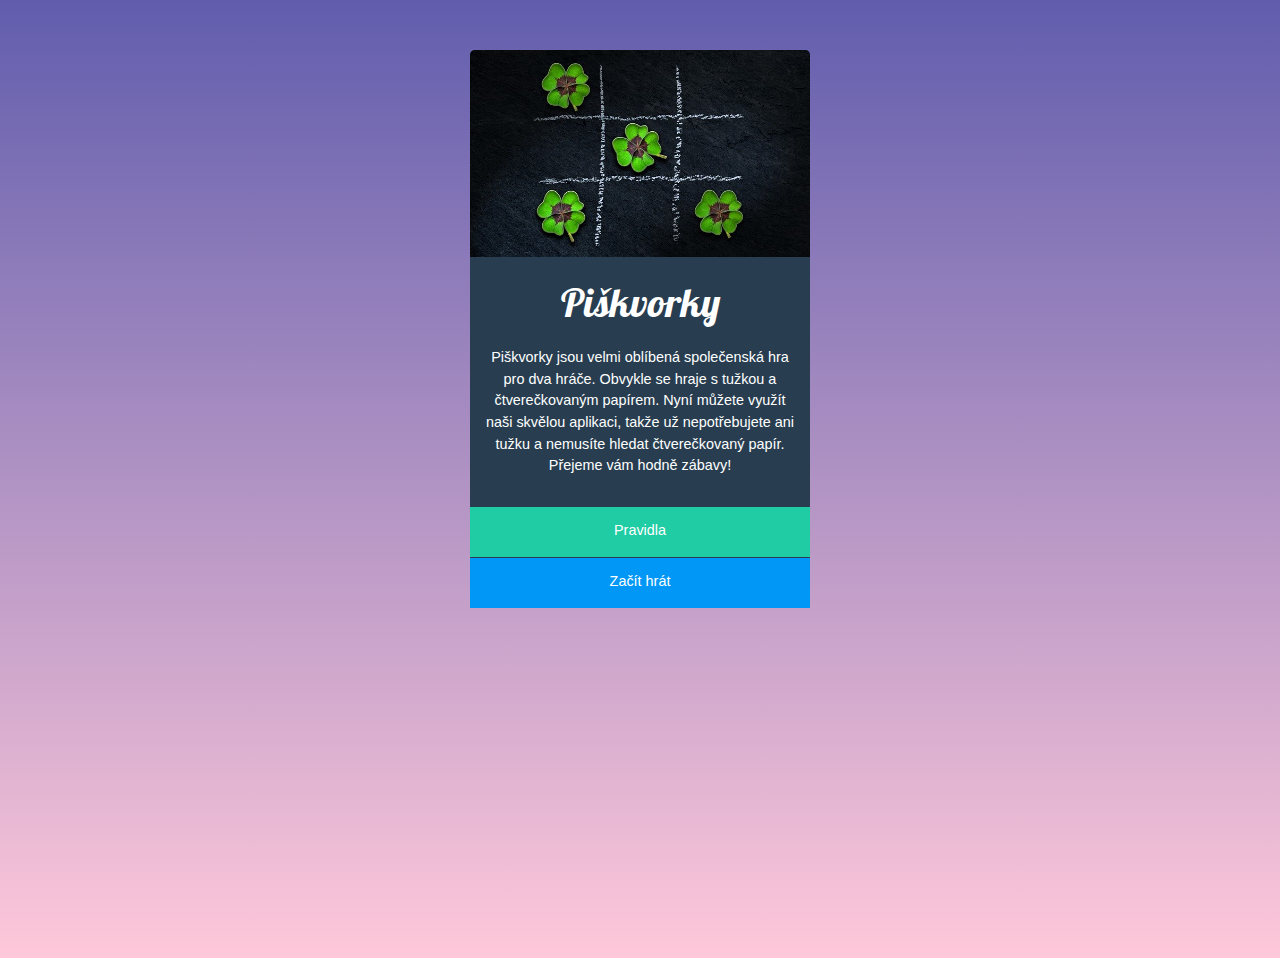
==== index.html @ c2290cb1 "Zarovnání na střed a finální úpravy" ====
<!DOCTYPE html>
<html lang="cz">
  <head>
    <meta charset="UTF-8" />
    <meta http-equiv="X-UA-Compatible" content="IE=edge" />
    <meta name="viewport" content="width=device-width, initial-scale=1.0" />
    <link rel="stylesheet" href="style.css" />
    <link rel="preconnect" href="https://fonts.gstatic.com" />
    <link rel="preconnect" href="https://fonts.gstatic.com" />
    <link rel="preconnect" href="https://fonts.gstatic.com" />
    <link
      href="https://fonts.googleapis.com/css2?family=Lobster&family=Lobster+Two&display=swap"
      rel="stylesheet"
    />
    <title>Piškvorky</title>
  </head>
  <body>
    <div class="hlavni">
      <img src="ctyrlistek.jpg" class="ctyrlistek" />
      <h1 class="text">Piškvorky</h1>
      <p>
        Piškvorky jsou velmi oblíbená společenská hra pro dva hráče. Obvykle se
        hraje s tužkou a čtverečkovaným papírem. Nyní můžete využít naši skvělou
        aplikaci, takže už nepotřebujete ani tužku a nemusíte hledat
        čtverečkovaný papír. Přejeme vám hodně zábavy!
      </p>
      <div class="menu">
        <a href="#" class="pravidla">Pravidla</a>
        <a href="#" class="hra">Začít hrát</a>
      </div>
    </div>
  </body>
</html>
---- style.css ----
* {
  box-sizing: border-box;
}

/* Pozadí */
body {
  background: linear-gradient(#615dad, #ffc8da);
  background-position: center;
  background-size: cover;
  background-repeat: no-repeat;
  min-height: 100vh;
}

/* Hlavní sekce */
.hlavni {
  background-color: #283e50;
  color: #ffffff;
  margin: 50px auto;
  display: flex;
  flex-direction: column;
  align-items: center;
  width: 340px;
  overflow: auto;
  border-top-left-radius: 5px;
  border-top-right-radius: 5px;
}

img {
  width: 100%;
}

h1 {
  font-family: 'Lobster', cursive;
  font-size: 2.5rem;
  font-weight: normal;
  padding: 0;
  margin-bottom: 10px;
  margin-top: 20px;
}

p {
  text-align: center;
  font-family: Arial, Helvetica, sans-serif;
  font-weight: normal;
  font-size: 0.9rem;
  line-height: 1.5;
  margin: 10px;
  padding-bottom: 20px;
  justify-content: center;
}

/* Tlačítka */
.menu {
  display: flex;
  flex-direction: column;
  width: 100%;
  text-align: center;
  font-family: Arial, Helvetica, sans-serif;
  font-size: 0.9rem;
}

.menu a {
  list-style: none;
  text-decoration: none;
  height: 50px;
  padding-top: 15px;
}

.pravidla {
  background-color: #1fcca4;
  color: #ffffff;
  margin-bottom: 1px;
}

.hra {
  background-color: #0197f6;
  color: #ffffff;
}

.menu a.pravidla:hover {
  background-color: #1cbb96;
}

.menu a.hra:hover {
  background-color: #0090e9;
}
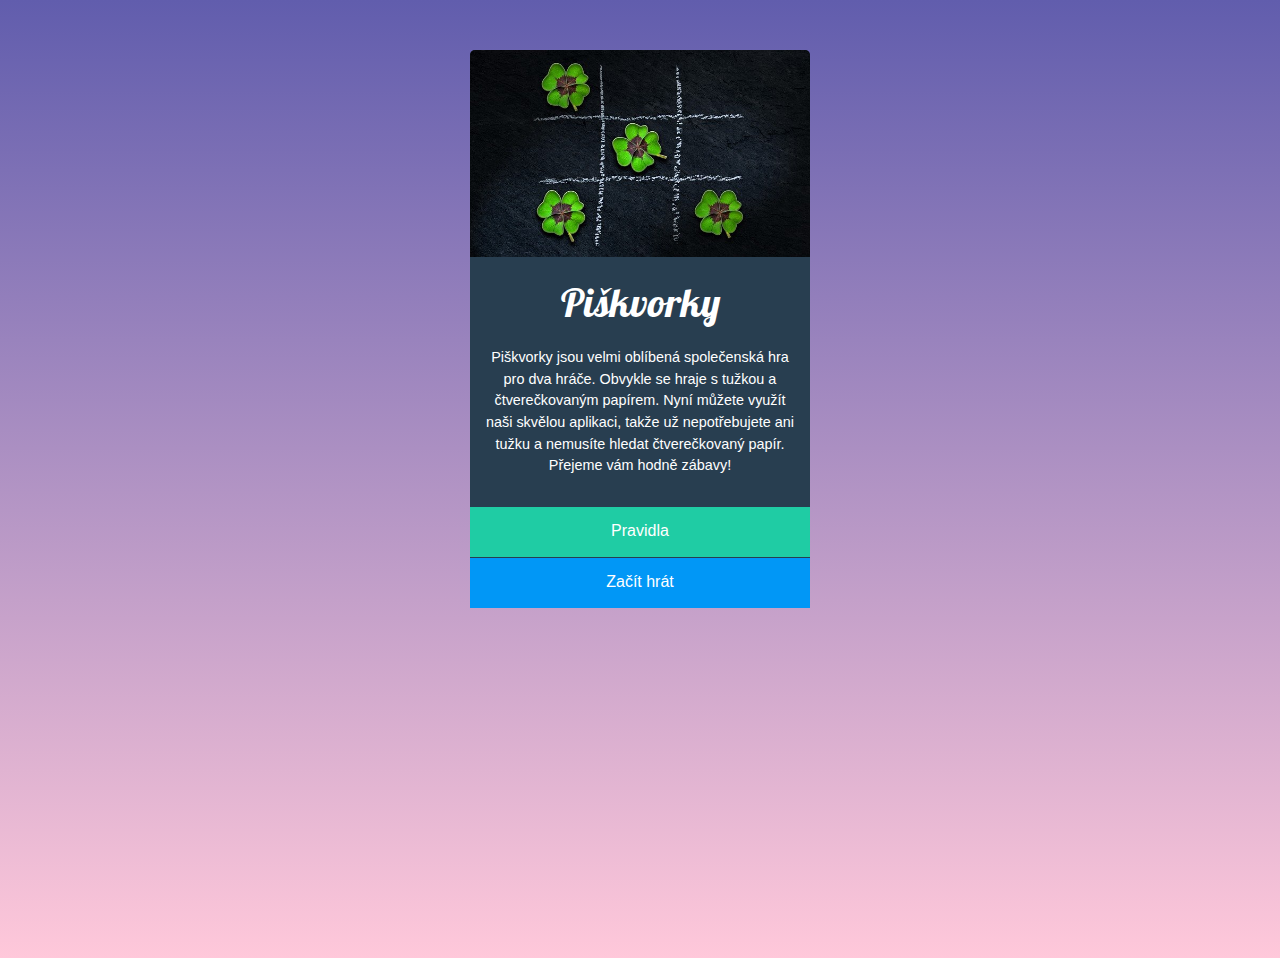
==== commit 72f2db17: "Responzivita pravidel" ====
--- a/index.html
+++ b/index.html
@@ -1,12 +1,10 @@
 <!DOCTYPE html>
-<html lang="cz">
+<html lang="cs">
   <head>
     <meta charset="UTF-8" />
     <meta http-equiv="X-UA-Compatible" content="IE=edge" />
     <meta name="viewport" content="width=device-width, initial-scale=1.0" />
     <link rel="stylesheet" href="style.css" />
-    <link rel="preconnect" href="https://fonts.gstatic.com" />
-    <link rel="preconnect" href="https://fonts.gstatic.com" />
     <link rel="preconnect" href="https://fonts.gstatic.com" />
     <link
       href="https://fonts.googleapis.com/css2?family=Lobster&family=Lobster+Two&display=swap"
@@ -16,7 +14,11 @@
   </head>
   <body>
     <div class="hlavni">
-      <img src="ctyrlistek.jpg" class="ctyrlistek" />
+      <img
+        src="ctyrlistek.jpg"
+        class="ctyrlistek__img"
+        alt="obrazek ctyrlistku"
+      />
       <h1 class="text">Piškvorky</h1>
       <p>
         Piškvorky jsou velmi oblíbená společenská hra pro dva hráče. Obvykle se
@@ -25,8 +27,8 @@
         čtverečkovaný papír. Přejeme vám hodně zábavy!
       </p>
       <div class="menu">
-        <a href="#" class="pravidla">Pravidla</a>
-        <a href="#" class="hra">Začít hrát</a>
+        <a href="pravidla.html" class="pravidla__btn">Pravidla</a>
+        <a href="#" class="hra__btn">Začít hrát</a>
       </div>
     </div>
   </body>
--- a/style.css
+++ b/style.css
@@ -5,27 +5,29 @@
 /* Pozadí */
 body {
   background: linear-gradient(#615dad, #ffc8da);
-  background-position: center;
-  background-size: cover;
-  background-repeat: no-repeat;
   min-height: 100vh;
 }
 
 /* Hlavní sekce */
+
 .hlavni {
+  width: 340px;
+}
+.hlavni,
+.pravidla {
   background-color: #283e50;
   color: #ffffff;
   margin: 50px auto;
   display: flex;
   flex-direction: column;
   align-items: center;
-  width: 340px;
   overflow: auto;
   border-top-left-radius: 5px;
   border-top-right-radius: 5px;
+  min-width: 300px;
 }
 
-img {
+.ctyrlistek__img {
   width: 100%;
 }
 
@@ -36,51 +38,111 @@
   padding: 0;
   margin-bottom: 10px;
   margin-top: 20px;
+  text-align: center;
 }
 
-p {
+p,
+li,
+.pravidla__ukazka {
   text-align: center;
   font-family: Arial, Helvetica, sans-serif;
   font-weight: normal;
-  font-size: 0.9rem;
+  font-size: 0.9em;
   line-height: 1.5;
   margin: 10px;
   padding-bottom: 20px;
-  justify-content: center;
 }
 
 /* Tlačítka */
-.menu {
+.menu,
+.pravidla__menu {
   display: flex;
   flex-direction: column;
   width: 100%;
   text-align: center;
   font-family: Arial, Helvetica, sans-serif;
-  font-size: 0.9rem;
+  font-size: 1em;
 }
 
-.menu a {
+.menu a,
+.pravidla__menu a {
   list-style: none;
   text-decoration: none;
   height: 50px;
   padding-top: 15px;
 }
 
-.pravidla {
+.pravidla__btn,
+.uvod__btn {
   background-color: #1fcca4;
   color: #ffffff;
   margin-bottom: 1px;
 }
 
-.hra {
+.hra__btn {
   background-color: #0197f6;
   color: #ffffff;
 }
 
-.menu a.pravidla:hover {
+.menu a.pravidla__btn:hover,
+.pravidla__menu a.uvod__btn:hover {
   background-color: #1cbb96;
 }
 
-.menu a.hra:hover {
+.menu a.hra__btn:hover,
+.pravidla__menu a.hra__btn:hover {
   background-color: #0090e9;
 }
+
+/* pravidla */
+
+.pravidla__seznam {
+  padding-top: 5px;
+}
+
+li {
+  padding: 1px 40px 2px 1px;
+  margin-left: 30px;
+  text-align: left;
+}
+
+.kolecko,
+.krizek {
+  width: 1em;
+  height: 1em;
+  filter: invert(100%);
+}
+
+.obrazky {
+  margin: 20px;
+}
+
+.pravidla__popisek {
+  font-style: italic;
+  padding: 10px 13px;
+  font-size: 0.9em;
+  text-align: center;
+}
+
+/* media query */
+
+img {
+  width: 100%;
+}
+
+@media (min-width: 576px) {
+  .obrazky {
+    display: flex;
+    flex-wrap: wrap;
+    justify-content: space-evenly;
+  }
+  .pravidla__ukazka {
+    width: 45%;
+  }
+}
+
+@media (min-width: 630px) {
+  .pravidla {
+    max-width: 630px;
+  }
+}
